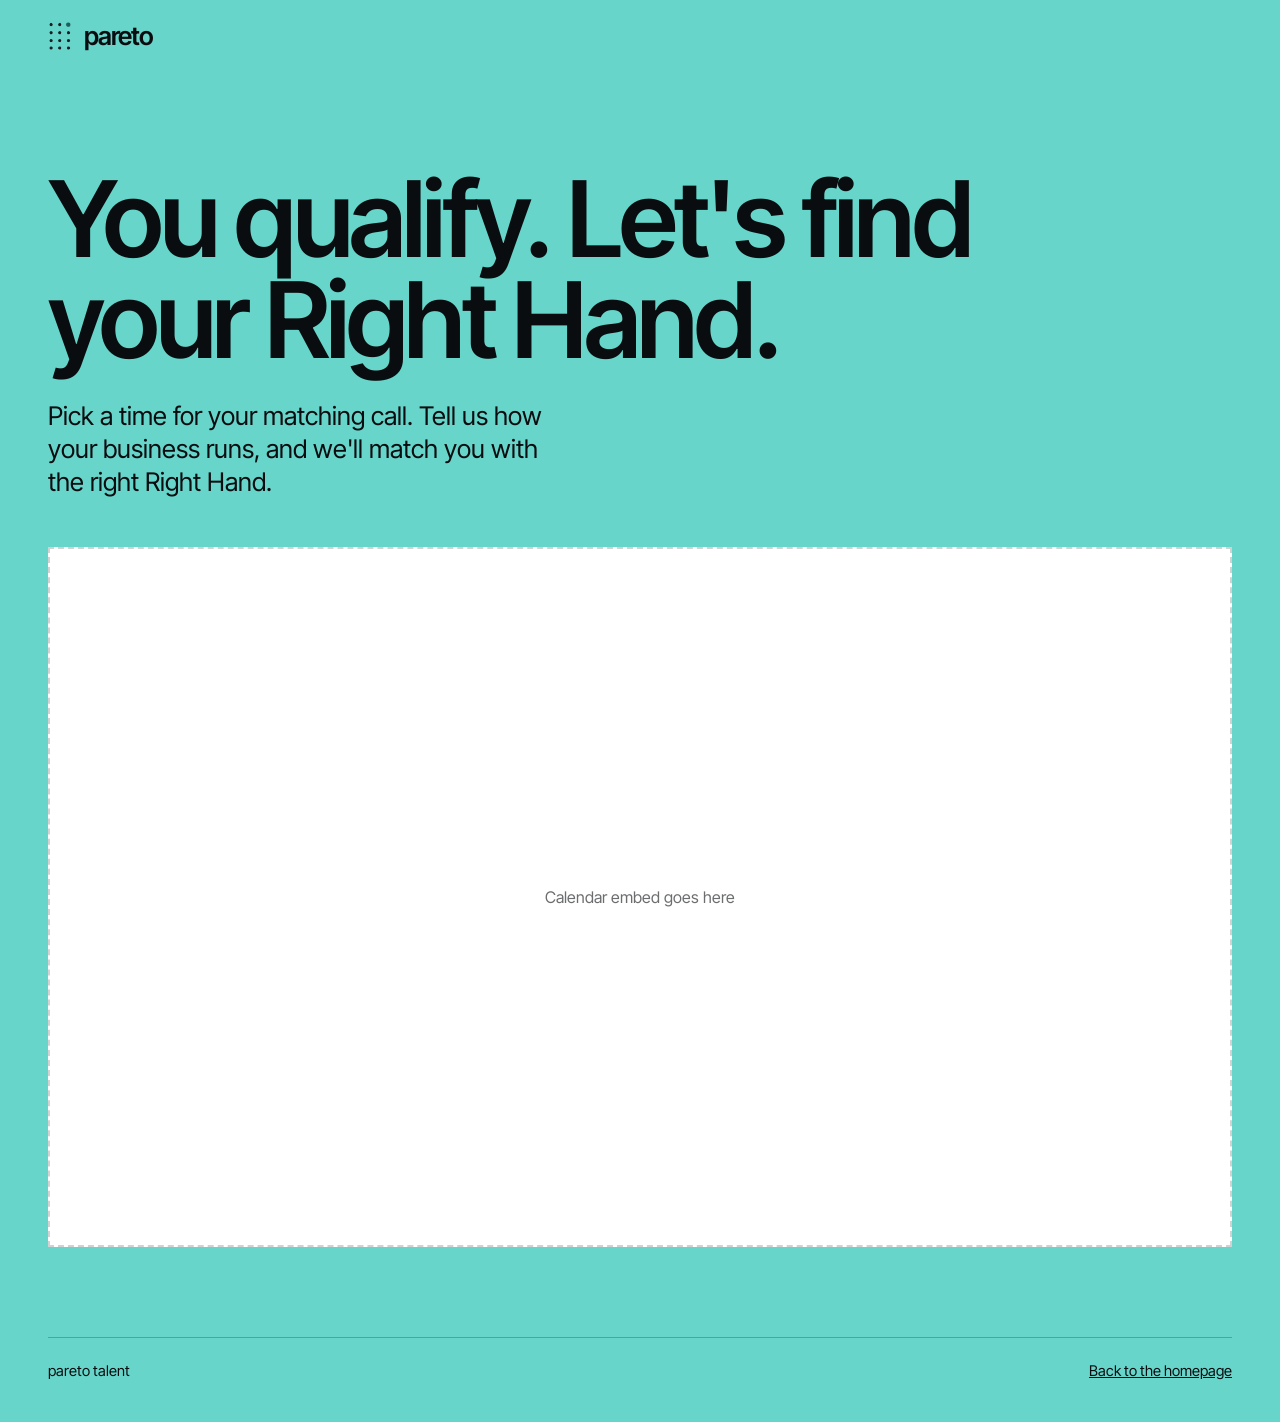
==== book.html @ 789460b7 "Landing page enhancements" ====
<!DOCTYPE html>
<html lang="en">
<head>
<meta charset="utf-8">
<meta name="viewport" content="width=device-width, initial-scale=1, viewport-fit=cover">
<meta name="robots" content="noindex">
<link rel="icon" type="image/png" href="assets/favicon.png">
<link rel="apple-touch-icon" href="assets/favicon.png">
<title>Book your call | Pareto Talent</title>
<link rel="stylesheet" href="https://fonts.googleapis.com/css2?family=Inter+Tight:wght@400;500;600&display=swap">
<link rel="stylesheet" href="css/styles.css">
</head>
<body>
<header id="hdr"><div class="wrap">
<a class="brand" href="index.html"><span class="lg l5" role="img" aria-label="Pareto Talent mark"></span>pareto</a>
</div></header>

<section id="book"><div class="wrap">
<div class="rv">
<h1 style="max-width:14ch">You qualify. Let's find your Right Hand.</h1>
<p class="sub" style="margin-top:28px">Pick a time for your matching call. Tell us how your business runs, and we'll match you with the right Right Hand.</p>
</div>
<div class="cal rv sc" style="--d:.15s">
<!-- Calendar embed goes here: paste the calendar's iframe and script, replacing the placeholder below. -->
<div class="cal-ph">Calendar embed goes here</div>
</div>
<div class="wrap" style="padding:0"><footer><span>pareto talent</span><a href="index.html" style="color:inherit">Back to the homepage</a></footer></div>
</div></section>

<script src="js/main.js"></script>
</body>
</html>
---- css/styles.css ----
:root{--bg:#fff;--alt:#F0F1F6;--fg:#0a0d10;--card:#fff;--line:rgba(10,13,16,.14);
--turq:#67D5CA;--green:#124441;--lime:#ECFFAA;--teal:#1B5E5A;--black:#000;
--l1:url(../assets/logos/01-bottleneck.png);--l2:url(../assets/logos/02-right-hand.png);--l3:url(../assets/logos/03-filter.png);--l4:url(../assets/logos/04-0-1-percent.png);--l5:url(../assets/logos/05-standout.png);--l6:url(../assets/logos/06-unlock.png);--l7:url(../assets/logos/07-handoff.png);--l8:url(../assets/logos/08-founder-operator.png);
--sans:"Inter Tight",system-ui,-apple-system,"Segoe UI",Helvetica,Arial,sans-serif;--display:var(--sans);
box-sizing:border-box;padding-top:env(safe-area-inset-top,0px);padding-bottom:env(safe-area-inset-bottom,0px)}
@media (prefers-color-scheme:dark){:root:not([data-theme="light"]){--bg:#0d1514;--alt:#142120;--fg:#f1f3f2;--card:#182a28;--line:rgba(241,243,242,.16)}}
:root[data-theme="dark"]{--bg:#0d1514;--alt:#142120;--fg:#f1f3f2;--card:#182a28;--line:rgba(241,243,242,.16)}
*,*:before,*:after{box-sizing:inherit}
html{scroll-padding-top:calc(env(safe-area-inset-top,0px) + 70px);scroll-behavior:smooth}
body{margin:0;background:var(--bg);color:var(--fg);font:400 19px/1.5 var(--sans);-webkit-font-smoothing:antialiased}
.wrap{max-width:1240px;margin:0 auto;padding:0 28px}
h1,h2,h3{font-family:var(--sans);font-weight:600;letter-spacing:-.035em;margin:0}
h1{font-size:clamp(3rem,8.4vw,6.6rem);line-height:.96;max-width:11ch}
h2{font-size:clamp(2.2rem,4.6vw,3.6rem);line-height:1.02;max-width:16ch;margin-bottom:22px}
h3{font-size:1.35rem;line-height:1.15;margin-bottom:8px;letter-spacing:-.02em}
p{margin:0 0 14px;max-width:46ch}
.sub{font-size:clamp(1.2rem,2vw,1.6rem);line-height:1.3;max-width:34ch}
.display{font-family:var(--display);font-weight:500;letter-spacing:-.03em}
section{padding:clamp(72px,10vw,128px) 0}
.lg{display:block;background-position:center;background-repeat:no-repeat;background-size:contain}
.l1{background-image:var(--l1);aspect-ratio:273/172}.l2{background-image:var(--l2);aspect-ratio:216/152}.l3{background-image:var(--l3);aspect-ratio:221/186}.l4{background-image:var(--l4);aspect-ratio:280/181}.l5{background-image:var(--l5);aspect-ratio:168/214}.l6{background-image:var(--l6);aspect-ratio:194/214}.l7{background-image:var(--l7);aspect-ratio:262/143}.l8{background-image:var(--l8);aspect-ratio:277/160}
header{position:sticky;top:env(safe-area-inset-top,0px);z-index:50;background:var(--turq);color:#0a0d10;transition:background-color .45s ease,color .45s ease}
header .wrap{display:flex;align-items:center;justify-content:space-between;height:72px}
.brand{display:flex;align-items:center;gap:12px;font-weight:600;font-size:1.6rem;letter-spacing:-.04em;text-decoration:none;color:inherit}
.brand .lg{width:24px;transition:filter .45s ease}
header.on-dark .brand .lg{filter:brightness(0) invert(1)}
nav{display:flex;align-items:center;gap:30px;font-weight:500;font-size:1.05rem}
nav a{color:inherit;text-decoration:none}
@media (max-width:820px){nav a.n{display:none}}
.btn{display:inline-block;font:500 1.05rem var(--sans);padding:16px 30px;border-radius:99px;border:0;background:#0a0d10;color:#fff;cursor:pointer;text-decoration:none;transition:transform .25s ease,background-color .25s}
.btn:hover{transform:translateY(-2px)}
.btn.sm{padding:14px 24px}
.btn.light{background:#fff;color:#0a0d10}
.btn:focus-visible,input:focus-visible,a:focus-visible{outline:3px solid #0a0d10;outline-offset:3px}
.cta{display:flex;gap:10px;flex-wrap:wrap;margin-top:34px;max-width:560px}
.cta input{flex:1 1 240px;min-width:0;padding:16px 24px;font:400 1.05rem var(--sans);border:0;border-radius:99px;background:#fff;color:#0a0d10}
.micro{font-size:.92rem;opacity:.75;margin:14px 0 0}
.modal{border:0;padding:0;width:min(600px,calc(100% - 32px));max-height:calc(100dvh - 32px);background:#fff;color:#0a0d10;overflow:auto}
.modal::backdrop{background:rgba(10,13,16,.72)}
.modal:not([open]){display:block;visibility:hidden;position:fixed;left:-200vw;pointer-events:none}
.modal-in{position:relative;padding:48px 8px 8px}
.modal-x{position:absolute;top:8px;right:8px;width:40px;height:40px;border:0;background:#0a0d10;color:#fff;font:400 1.6rem/1 var(--sans);cursor:pointer}
html.modal-open{overflow:hidden}
#hero{background:var(--turq);color:#0a0d10;padding:clamp(56px,8vw,96px) 0 clamp(80px,10vw,130px)}
#proof{background:var(--alt)}
#problem{background:var(--green);color:#fff}
#how{background:var(--bg)}
#benefits{background:var(--alt)}
#offer{background:var(--lime);color:#0a0d10}
#guarantees{background:var(--green);color:#fff}
#final{background:var(--turq);color:#0a0d10;padding-bottom:40px}
#book{background:var(--turq);color:#0a0d10;padding:clamp(56px,8vw,96px) 0 40px}
#notfit{background:var(--lime);color:#0a0d10;padding:clamp(56px,8vw,96px) 0 40px;min-height:calc(100vh - 72px)}
.cal{background:#fff;margin-top:48px;min-height:700px}
.cal-ph{min-height:700px;display:grid;place-items:center;border:2px dashed rgba(10,13,16,.3);font-size:1rem;opacity:.6}
.hero{display:grid;gap:56px;grid-template-columns:1.15fr .85fr;align-items:center}
@media (max-width:900px){.hero{grid-template-columns:1fr}}
.card{background:var(--card);border-radius:4px;padding:30px}
.score{background:#fff;color:#0a0d10;padding:28px}
.score .cta input{border:2px solid #0a0d10}.score .lg{width:78px;margin:0 0 14px}
.score h3{font-size:1.5rem;margin-bottom:12px}
.chk{display:flex;gap:12px;align-items:flex-start;padding:13px 0;border-top:1px solid rgba(10,13,16,.14);font-size:1rem;cursor:pointer}
.chk input{margin-top:4px;width:20px;height:20px;accent-color:#124441;flex:none}
.res{margin-top:6px;background:#000;color:#fff;padding:16px 18px;font-size:1rem;min-height:84px}
.res b{display:block;font:500 1.5rem var(--display);color:var(--lime);margin-bottom:2px}
.swatches{display:grid;gap:12px;grid-template-columns:repeat(auto-fit,minmax(200px,1fr));margin-top:48px}
.sw{aspect-ratio:4/5;padding:24px;display:flex;flex-direction:column;justify-content:flex-end;color:#0a0d10}
.sw .big{font:500 clamp(2.8rem,5vw,4.4rem)/1 var(--display);letter-spacing:-.03em;margin-bottom:10px}
.sw p{margin:0;font-size:1.05rem}
.sw.logo{align-items:center;justify-content:center}
.swatches.four{grid-template-columns:repeat(4,1fr)}
@media (max-width:900px){.swatches.four{grid-template-columns:repeat(2,1fr)}}
.k{background:#000;color:#fff}.t{background:var(--turq)}.li{background:var(--lime)}.w{background:#fff}.g{background:#F0F1F6}
.frame{background:#000;padding:clamp(56px,10vw,130px) 24px;text-align:center;color:#fff;margin-top:48px}
.frame p{margin:0 auto;font:500 clamp(2rem,5vw,4rem)/1.05 var(--display);letter-spacing:-.02em;max-width:18ch}
.proofgrid{display:grid;gap:12px;grid-template-columns:repeat(auto-fit,minmax(250px,1fr));margin-top:48px}
.quote{font:500 1.5rem/1.2 var(--display);letter-spacing:-.01em;margin-bottom:26px}
.steps{list-style:none;counter-reset:s;padding:0;margin:48px 0 0;display:grid;gap:28px;grid-template-columns:repeat(auto-fit,minmax(230px,1fr))}
.steps li{counter-increment:s;border-top:2px solid var(--fg);padding-top:18px}
.steps li:before{content:"0" counter(s);display:block;font:500 2.4rem var(--display);margin-bottom:34px}
.vet{display:grid;gap:12px;grid-template-columns:repeat(4,1fr);margin-top:40px}
@media (max-width:1180px){.vet{grid-template-columns:repeat(2,1fr)}}
@media (max-width:540px){.vet{grid-template-columns:1fr}}
.vet>div{padding:22px;color:#0a0d10;min-width:0;aspect-ratio:1;display:flex;flex-direction:column}
.vet>div.k{color:#fff}
.vet .tl{flex:0 1 42%;min-height:110px;display:grid;place-items:center;margin:-22px -22px 20px}
.vet .tl .lg{height:64%;width:auto!important}
@media (min-width:700px) and (max-width:1180px){.vet .tl{flex-basis:60%}}
.tbl{background:#000;padding:clamp(28px,5vw,60px);color:#fff;margin-top:44px}
.tbl h3{font:500 clamp(1.8rem,3.6vw,2.8rem)/1.05 var(--display);letter-spacing:-.02em;margin-bottom:26px}
.scroll{overflow-x:auto}
table{width:100%;border-collapse:collapse;min-width:520px}
th,td{padding:18px 20px 18px 0;text-align:left;vertical-align:top;border-top:1px solid rgba(255,255,255,.22)}
th{font-weight:500;color:rgba(255,255,255,.65);font-size:.95rem}
td:last-child,th:last-child{color:var(--turq)}
td:last-child{font-weight:500}
.two{display:grid;gap:56px;grid-template-columns:1.1fr .9fr;align-items:center}
@media (max-width:900px){.two{grid-template-columns:1fr}}
.list{list-style:none;padding:0;margin:22px 0 0}
.list li{padding:16px 0;border-top:1px solid rgba(10,13,16,.2)}
.list b{display:block;font-weight:600;font-size:1.15rem;margin-bottom:2px}
.gnum{font:500 3.4rem/1 var(--display);margin-bottom:60px}
footer{display:flex;justify-content:space-between;flex-wrap:wrap;gap:10px;margin-top:90px;padding-top:22px;border-top:1px solid rgba(10,13,16,.25);font-size:.92rem}
.js .rv{opacity:0;transform:translateY(36px);transition:opacity .9s cubic-bezier(.2,.7,.2,1) var(--d,0s),transform .9s cubic-bezier(.2,.7,.2,1) var(--d,0s)}
.js .rv.sc{transform:scale(.94)}
.js .rv.in{opacity:1;transform:none}
@media (prefers-reduced-motion:reduce){.js .rv{opacity:1;transform:none;transition:none}html{scroll-behavior:auto}header{transition:none}}
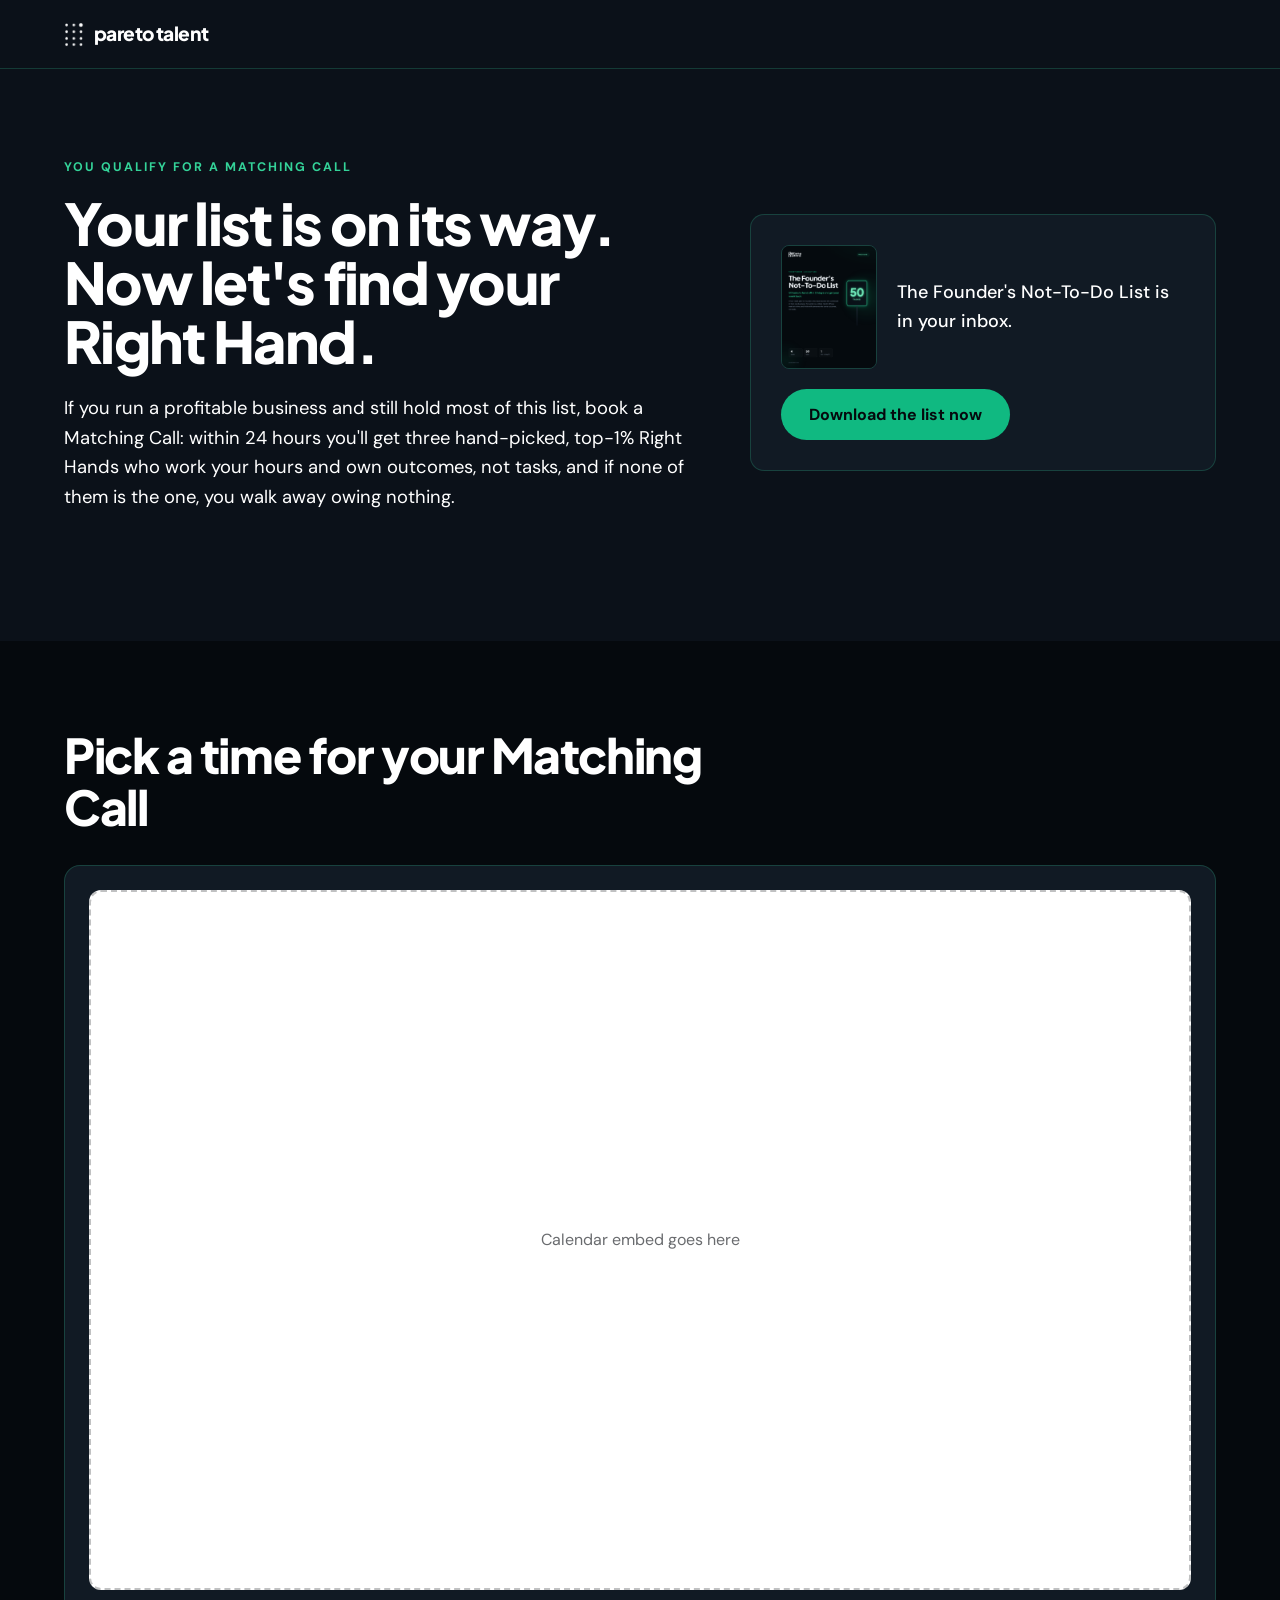
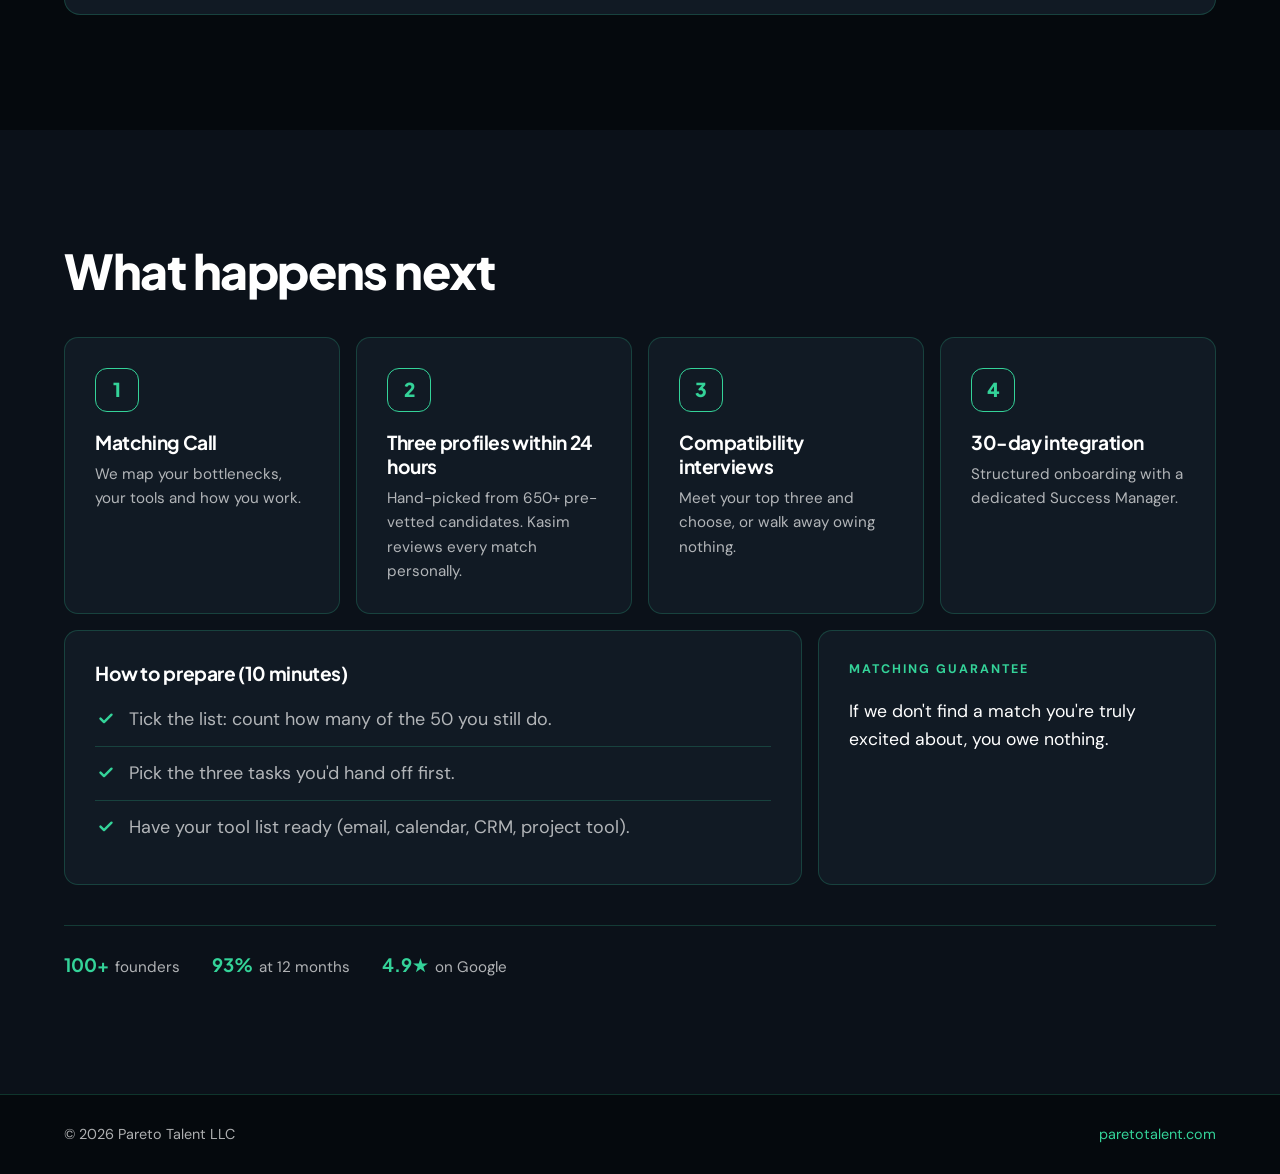
==== commit 1349256f: "Landing page v3: Not-To-Do List lead magnet, qualifier form, new theme - index.html rebuilt around T" ====
--- a/book.html
+++ b/book.html
@@ -4,29 +4,64 @@
 <meta charset="utf-8">
 <meta name="viewport" content="width=device-width, initial-scale=1, viewport-fit=cover">
 <meta name="robots" content="noindex">
+<meta name="theme-color" content="#0B1119">
+<title>Book your Matching Call | Pareto Talent</title>
 <link rel="icon" type="image/png" href="assets/favicon.png">
 <link rel="apple-touch-icon" href="assets/favicon.png">
-<title>Book your call | Pareto Talent</title>
-<link rel="stylesheet" href="https://fonts.googleapis.com/css2?family=Inter+Tight:wght@400;500;600&display=swap">
-<link rel="stylesheet" href="css/styles.css">
+<link rel="preconnect" href="https://fonts.googleapis.com">
+<link rel="preconnect" href="https://fonts.gstatic.com" crossorigin>
+<link rel="stylesheet" href="https://fonts.googleapis.com/css2?family=DM+Sans:wght@400;500;700&family=Plus+Jakarta+Sans:wght@700;800&display=swap">
+<link rel="stylesheet" href="css/styles.css?v=3">
 </head>
 <body>
-<header id="hdr"><div class="wrap">
-<a class="brand" href="index.html"><span class="lg l5" role="img" aria-label="Pareto Talent mark"></span>pareto</a>
+<header><div class="wrap">
+<a class="brand" href="index.html"><span class="mk" aria-hidden="true"></span>pareto talent</a>
 </div></header>
 
-<section id="book"><div class="wrap">
+<main>
+<section class="top"><div class="wrap two">
 <div class="rv">
-<h1 style="max-width:14ch">You qualify. Let's find your Right Hand.</h1>
-<p class="sub" style="margin-top:28px">Pick a time for your matching call. Tell us how your business runs, and we'll match you with the right Right Hand.</p>
+<p class="eyebrow">You qualify for a Matching Call</p>
+<h1 class="h1-md">Your list is on its way. Now let's find your Right Hand.</h1>
+<p class="offer" style="margin-top:24px">If you run a profitable business and still hold most of this list, book a Matching Call: within 24 hours you'll get three hand-picked, top-1% Right Hands who work your hours and own outcomes, not tasks, and if none of them is the one, you walk away owing nothing.</p>
 </div>
-<div class="cal rv sc" style="--d:.15s">
+<div class="card rv" style="--d:.15s">
+<div class="deliver"><img src="assets/lead-magnet/cover.png" width="935" height="1210" alt="Cover of The Founder's Not-To-Do List"><p>The Founder's Not-To-Do List is in your inbox.</p></div>
+<div class="cta" style="margin-top:20px"><a class="btn" href="assets/lead-magnet/the-founders-not-to-do-list.pdf" download>Download the list now</a></div>
+</div>
+</div></section>
+
+<section id="calendar" class="deep" style="padding-top:clamp(56px,7vw,88px)"><div class="wrap">
+<h2 class="rv">Pick a time for your Matching Call</h2>
+<div class="cal rv"><div class="cal-in">
 <!-- Calendar embed goes here: paste the calendar's iframe and script, replacing the placeholder below. -->
 <div class="cal-ph">Calendar embed goes here</div>
-</div>
-<div class="wrap" style="padding:0"><footer><span>pareto talent</span><a href="index.html" style="color:inherit">Back to the homepage</a></footer></div>
+</div></div>
 </div></section>
 
-<script src="js/main.js"></script>
+<section><div class="wrap">
+<h2 class="rv">What happens next</h2>
+<ol class="steps">
+<li class="card rv"><h3>Matching Call</h3><p>We map your bottlenecks, your tools and how you work.</p></li>
+<li class="card rv" style="--d:.08s"><h3>Three profiles within 24 hours</h3><p>Hand-picked from 650+ pre-vetted candidates. Kasim reviews every match personally.</p></li>
+<li class="card rv" style="--d:.16s"><h3>Compatibility interviews</h3><p>Meet your top three and choose, or walk away owing nothing.</p></li>
+<li class="card rv" style="--d:.24s"><h3>30-day integration</h3><p>Structured onboarding with a dedicated Success Manager.</p></li>
+</ol>
+<div class="pair">
+<div class="card rv"><h3>How to prepare (10 minutes)</h3>
+<ul class="ticks">
+<li>Tick the list: count how many of the 50 you still do.</li>
+<li>Pick the three tasks you'd hand off first.</li>
+<li>Have your tool list ready (email, calendar, CRM, project tool).</li>
+</ul></div>
+<div class="card rv" style="--d:.1s"><p class="eyebrow">Matching Guarantee</p><p style="color:var(--fg);font-size:1.1rem">If we don't find a match you're truly excited about, you owe nothing.</p></div>
+</div>
+<div class="minirow rv"><span><b>100+</b>founders</span><span><b>93%</b>at 12 months</span><span><b>4.9★</b>on Google</span></div>
+</div></section>
+</main>
+
+<footer class="site-ft"><div class="wrap"><span>© 2026 Pareto Talent LLC</span><a href="https://paretotalent.com" target="_blank" rel="noopener">paretotalent.com</a></div></footer>
+
+<script src="js/main.js?v=3"></script>
 </body>
 </html>
--- a/css/styles.css
+++ b/css/styles.css
@@ -1,107 +1,157 @@
-:root{--bg:#fff;--alt:#F0F1F6;--fg:#0a0d10;--card:#fff;--line:rgba(10,13,16,.14);
---turq:#67D5CA;--green:#124441;--lime:#ECFFAA;--teal:#1B5E5A;--black:#000;
---l1:url(../assets/logos/01-bottleneck.png);--l2:url(../assets/logos/02-right-hand.png);--l3:url(../assets/logos/03-filter.png);--l4:url(../assets/logos/04-0-1-percent.png);--l5:url(../assets/logos/05-standout.png);--l6:url(../assets/logos/06-unlock.png);--l7:url(../assets/logos/07-handoff.png);--l8:url(../assets/logos/08-founder-operator.png);
---sans:"Inter Tight",system-ui,-apple-system,"Segoe UI",Helvetica,Arial,sans-serif;--display:var(--sans);
-box-sizing:border-box;padding-top:env(safe-area-inset-top,0px);padding-bottom:env(safe-area-inset-bottom,0px)}
-@media (prefers-color-scheme:dark){:root:not([data-theme="light"]){--bg:#0d1514;--alt:#142120;--fg:#f1f3f2;--card:#182a28;--line:rgba(241,243,242,.16)}}
-:root[data-theme="dark"]{--bg:#0d1514;--alt:#142120;--fg:#f1f3f2;--card:#182a28;--line:rgba(241,243,242,.16)}
-*,*:before,*:after{box-sizing:inherit}
-html{scroll-padding-top:calc(env(safe-area-inset-top,0px) + 70px);scroll-behavior:smooth}
-body{margin:0;background:var(--bg);color:var(--fg);font:400 19px/1.5 var(--sans);-webkit-font-smoothing:antialiased}
-.wrap{max-width:1240px;margin:0 auto;padding:0 28px}
-h1,h2,h3{font-family:var(--sans);font-weight:600;letter-spacing:-.035em;margin:0}
-h1{font-size:clamp(3rem,8.4vw,6.6rem);line-height:.96;max-width:11ch}
-h2{font-size:clamp(2.2rem,4.6vw,3.6rem);line-height:1.02;max-width:16ch;margin-bottom:22px}
-h3{font-size:1.35rem;line-height:1.15;margin-bottom:8px;letter-spacing:-.02em}
-p{margin:0 0 14px;max-width:46ch}
-.sub{font-size:clamp(1.2rem,2vw,1.6rem);line-height:1.3;max-width:34ch}
-.display{font-family:var(--display);font-weight:500;letter-spacing:-.03em}
-section{padding:clamp(72px,10vw,128px) 0}
-.lg{display:block;background-position:center;background-repeat:no-repeat;background-size:contain}
-.l1{background-image:var(--l1);aspect-ratio:273/172}.l2{background-image:var(--l2);aspect-ratio:216/152}.l3{background-image:var(--l3);aspect-ratio:221/186}.l4{background-image:var(--l4);aspect-ratio:280/181}.l5{background-image:var(--l5);aspect-ratio:168/214}.l6{background-image:var(--l6);aspect-ratio:194/214}.l7{background-image:var(--l7);aspect-ratio:262/143}.l8{background-image:var(--l8);aspect-ratio:277/160}
-header{position:sticky;top:env(safe-area-inset-top,0px);z-index:50;background:var(--turq);color:#0a0d10;transition:background-color .45s ease,color .45s ease}
-header .wrap{display:flex;align-items:center;justify-content:space-between;height:72px}
-.brand{display:flex;align-items:center;gap:12px;font-weight:600;font-size:1.6rem;letter-spacing:-.04em;text-decoration:none;color:inherit}
-.brand .lg{width:24px;transition:filter .45s ease}
-header.on-dark .brand .lg{filter:brightness(0) invert(1)}
-nav{display:flex;align-items:center;gap:30px;font-weight:500;font-size:1.05rem}
-nav a{color:inherit;text-decoration:none}
+:root{--bg:#0B1119;--bg-deep:#05090D;--surface:#111A24;--line:rgba(52,211,153,.22);
+--emerald:#10B981;--mint:#34D399;--mint-hover:#48D7A3;--fg:#FFFFFF;--muted:rgba(255,255,255,.68);
+--glow:0 0 40px rgba(16,185,129,.25);--ink:#05090D;--r:14px;
+--l5:url(../assets/logos/05-standout.png);
+--head:"Plus Jakarta Sans",system-ui,-apple-system,"Segoe UI",Helvetica,Arial,sans-serif;
+--body:"DM Sans",system-ui,-apple-system,"Segoe UI",Helvetica,Arial,sans-serif;
+--ok:url("data:image/svg+xml,%3Csvg xmlns='http://www.w3.org/2000/svg' viewBox='0 0 20 20'%3E%3Cpath d='M5 10.5l3.2 3.2L15 7' fill='none' stroke='%2334D399' stroke-width='2.2' stroke-linecap='round' stroke-linejoin='round'/%3E%3C/svg%3E");
+--no:url("data:image/svg+xml,%3Csvg xmlns='http://www.w3.org/2000/svg' viewBox='0 0 20 20'%3E%3Cpath d='M6.5 6.5l7 7M13.5 6.5l-7 7' fill='none' stroke='%23ffffff' stroke-opacity='.55' stroke-width='2' stroke-linecap='round'/%3E%3C/svg%3E");
+color-scheme:dark}
+*,*:before,*:after{box-sizing:border-box}
+html{scroll-padding-top:84px;scroll-behavior:smooth}
+body{margin:0;background:var(--bg);color:var(--muted);font:400 18px/1.6 var(--body);-webkit-font-smoothing:antialiased;overflow-x:hidden;min-height:100vh;display:flex;flex-direction:column}
+main{flex:1}
+img{max-width:100%;height:auto;display:block}
+a{color:var(--mint)}
+.wrap{max-width:1200px;margin:0 auto;padding:0 max(24px,env(safe-area-inset-left,0px))}
+@media (max-width:480px){.wrap{padding:0 16px}}
+h1,h2,h3{font-family:var(--head);color:var(--fg);margin:0;letter-spacing:-.03em}
+h1{font-weight:800;font-size:clamp(2.5rem,6vw,4.6rem);line-height:1.02;max-width:13ch}
+h2{font-weight:800;font-size:clamp(1.9rem,3.8vw,3rem);line-height:1.08;max-width:20ch;margin-bottom:18px}
+h3{font-weight:700;font-size:1.2rem;line-height:1.25;letter-spacing:-.02em;margin-bottom:8px}
+p{margin:0 0 14px;max-width:60ch}
+strong,b{color:var(--fg);font-weight:700}
+.eyebrow{font:700 .78rem/1.4 var(--body);letter-spacing:.16em;text-transform:uppercase;color:var(--mint);margin:0 0 18px}
+.sub{font:700 clamp(1.2rem,2.1vw,1.55rem)/1.3 var(--head);letter-spacing:-.02em;color:var(--mint);max-width:30ch;margin:22px 0 18px}
+.intro{font-size:1.1rem}
+.micro{font-size:.9rem;margin:12px 0 0}
+section{padding:clamp(72px,9vw,120px) 0}
+.deep{background:var(--bg-deep)}
+
+/* header */
+header{position:sticky;top:0;z-index:50;background:var(--bg);border-bottom:1px solid var(--line)}
+header .wrap{display:flex;align-items:center;justify-content:space-between;height:68px;gap:16px}
+.brand{display:flex;align-items:center;gap:10px;font:800 1.2rem/1 var(--head);letter-spacing:-.03em;color:var(--fg);text-decoration:none;white-space:nowrap}
+.brand .mk{width:20px;aspect-ratio:168/214;background:var(--l5) center/contain no-repeat;filter:brightness(0) invert(1)}
+nav{display:flex;align-items:center;gap:28px;font-weight:500;font-size:.98rem}
+nav a.n{color:var(--muted);text-decoration:none;transition:color .2s}
+nav a.n:hover{color:var(--fg)}
 @media (max-width:820px){nav a.n{display:none}}
-.btn{display:inline-block;font:500 1.05rem var(--sans);padding:16px 30px;border-radius:99px;border:0;background:#0a0d10;color:#fff;cursor:pointer;text-decoration:none;transition:transform .25s ease,background-color .25s}
-.btn:hover{transform:translateY(-2px)}
-.btn.sm{padding:14px 24px}
-.btn.light{background:#fff;color:#0a0d10}
-.btn:focus-visible,input:focus-visible,a:focus-visible{outline:3px solid #0a0d10;outline-offset:3px}
-.cta{display:flex;gap:10px;flex-wrap:wrap;margin-top:34px;max-width:560px}
-.cta input{flex:1 1 240px;min-width:0;padding:16px 24px;font:400 1.05rem var(--sans);border:0;border-radius:99px;background:#fff;color:#0a0d10}
-.micro{font-size:.92rem;opacity:.75;margin:14px 0 0}
-.modal{border:0;padding:0;width:min(600px,calc(100% - 32px));max-height:calc(100dvh - 32px);background:#fff;color:#0a0d10;overflow:auto}
-.modal::backdrop{background:rgba(10,13,16,.72)}
-.modal:not([open]){display:block;visibility:hidden;position:fixed;left:-200vw;pointer-events:none}
-.modal-in{position:relative;padding:48px 8px 8px}
-.modal-x{position:absolute;top:8px;right:8px;width:40px;height:40px;border:0;background:#0a0d10;color:#fff;font:400 1.6rem/1 var(--sans);cursor:pointer}
-html.modal-open{overflow:hidden}
-#hero{background:var(--turq);color:#0a0d10;padding:clamp(56px,8vw,96px) 0 clamp(80px,10vw,130px)}
-#proof{background:var(--alt)}
-#problem{background:var(--green);color:#fff}
-#how{background:var(--bg)}
-#benefits{background:var(--alt)}
-#offer{background:var(--lime);color:#0a0d10}
-#guarantees{background:var(--green);color:#fff}
-#final{background:var(--turq);color:#0a0d10;padding-bottom:40px}
-#book{background:var(--turq);color:#0a0d10;padding:clamp(56px,8vw,96px) 0 40px}
-#notfit{background:var(--lime);color:#0a0d10;padding:clamp(56px,8vw,96px) 0 40px;min-height:calc(100vh - 72px)}
-.cal{background:#fff;margin-top:48px;min-height:700px}
-.cal-ph{min-height:700px;display:grid;place-items:center;border:2px dashed rgba(10,13,16,.3);font-size:1rem;opacity:.6}
-.hero{display:grid;gap:56px;grid-template-columns:1.15fr .85fr;align-items:center}
-@media (max-width:900px){.hero{grid-template-columns:1fr}}
-.card{background:var(--card);border-radius:4px;padding:30px}
-.score{background:#fff;color:#0a0d10;padding:28px}
-.score .cta input{border:2px solid #0a0d10}.score .lg{width:78px;margin:0 0 14px}
-.score h3{font-size:1.5rem;margin-bottom:12px}
-.chk{display:flex;gap:12px;align-items:flex-start;padding:13px 0;border-top:1px solid rgba(10,13,16,.14);font-size:1rem;cursor:pointer}
-.chk input{margin-top:4px;width:20px;height:20px;accent-color:#124441;flex:none}
-.res{margin-top:6px;background:#000;color:#fff;padding:16px 18px;font-size:1rem;min-height:84px}
-.res b{display:block;font:500 1.5rem var(--display);color:var(--lime);margin-bottom:2px}
-.swatches{display:grid;gap:12px;grid-template-columns:repeat(auto-fit,minmax(200px,1fr));margin-top:48px}
-.sw{aspect-ratio:4/5;padding:24px;display:flex;flex-direction:column;justify-content:flex-end;color:#0a0d10}
-.sw .big{font:500 clamp(2.8rem,5vw,4.4rem)/1 var(--display);letter-spacing:-.03em;margin-bottom:10px}
-.sw p{margin:0;font-size:1.05rem}
-.sw.logo{align-items:center;justify-content:center}
-.swatches.four{grid-template-columns:repeat(4,1fr)}
-@media (max-width:900px){.swatches.four{grid-template-columns:repeat(2,1fr)}}
-.k{background:#000;color:#fff}.t{background:var(--turq)}.li{background:var(--lime)}.w{background:#fff}.g{background:#F0F1F6}
-.frame{background:#000;padding:clamp(56px,10vw,130px) 24px;text-align:center;color:#fff;margin-top:48px}
-.frame p{margin:0 auto;font:500 clamp(2rem,5vw,4rem)/1.05 var(--display);letter-spacing:-.02em;max-width:18ch}
-.proofgrid{display:grid;gap:12px;grid-template-columns:repeat(auto-fit,minmax(250px,1fr));margin-top:48px}
-.quote{font:500 1.5rem/1.2 var(--display);letter-spacing:-.01em;margin-bottom:26px}
-.steps{list-style:none;counter-reset:s;padding:0;margin:48px 0 0;display:grid;gap:28px;grid-template-columns:repeat(auto-fit,minmax(230px,1fr))}
-.steps li{counter-increment:s;border-top:2px solid var(--fg);padding-top:18px}
-.steps li:before{content:"0" counter(s);display:block;font:500 2.4rem var(--display);margin-bottom:34px}
-.vet{display:grid;gap:12px;grid-template-columns:repeat(4,1fr);margin-top:40px}
-@media (max-width:1180px){.vet{grid-template-columns:repeat(2,1fr)}}
-@media (max-width:540px){.vet{grid-template-columns:1fr}}
-.vet>div{padding:22px;color:#0a0d10;min-width:0;aspect-ratio:1;display:flex;flex-direction:column}
-.vet>div.k{color:#fff}
-.vet .tl{flex:0 1 42%;min-height:110px;display:grid;place-items:center;margin:-22px -22px 20px}
-.vet .tl .lg{height:64%;width:auto!important}
-@media (min-width:700px) and (max-width:1180px){.vet .tl{flex-basis:60%}}
-.tbl{background:#000;padding:clamp(28px,5vw,60px);color:#fff;margin-top:44px}
-.tbl h3{font:500 clamp(1.8rem,3.6vw,2.8rem)/1.05 var(--display);letter-spacing:-.02em;margin-bottom:26px}
-.scroll{overflow-x:auto}
-table{width:100%;border-collapse:collapse;min-width:520px}
-th,td{padding:18px 20px 18px 0;text-align:left;vertical-align:top;border-top:1px solid rgba(255,255,255,.22)}
-th{font-weight:500;color:rgba(255,255,255,.65);font-size:.95rem}
-td:last-child,th:last-child{color:var(--turq)}
-td:last-child{font-weight:500}
-.two{display:grid;gap:56px;grid-template-columns:1.1fr .9fr;align-items:center}
-@media (max-width:900px){.two{grid-template-columns:1fr}}
-.list{list-style:none;padding:0;margin:22px 0 0}
-.list li{padding:16px 0;border-top:1px solid rgba(10,13,16,.2)}
-.list b{display:block;font-weight:600;font-size:1.15rem;margin-bottom:2px}
-.gnum{font:500 3.4rem/1 var(--display);margin-bottom:60px}
-footer{display:flex;justify-content:space-between;flex-wrap:wrap;gap:10px;margin-top:90px;padding-top:22px;border-top:1px solid rgba(10,13,16,.25);font-size:.92rem}
-.js .rv{opacity:0;transform:translateY(36px);transition:opacity .9s cubic-bezier(.2,.7,.2,1) var(--d,0s),transform .9s cubic-bezier(.2,.7,.2,1) var(--d,0s)}
-.js .rv.sc{transform:scale(.94)}
+
+/* buttons */
+.btn{display:inline-flex;align-items:center;justify-content:center;gap:8px;font:700 1rem/1.2 var(--body);padding:16px 28px;border-radius:999px;border:0;background:var(--emerald);color:var(--ink);cursor:pointer;text-decoration:none;transition:background-color .2s,transform .2s}
+.btn:hover{background:var(--mint-hover);transform:translateY(-1px)}
+.btn.sm{padding:10px 18px;font-size:.92rem}
+.btn:focus-visible,a:focus-visible{outline:3px solid var(--mint);outline-offset:3px}
+.cta{margin-top:30px}
+
+/* cards */
+.card{background:var(--surface);border:1px solid var(--line);border-radius:var(--r);padding:clamp(22px,3vw,30px)}
+.card p:last-child{margin-bottom:0}
+
+/* hero */
+.hero{display:grid;grid-template-columns:1.1fr .9fr;gap:64px;align-items:center}
+#hero{padding-top:clamp(48px,7vw,96px)}
+.mock{justify-self:center;width:100%;max-width:440px}
+.mock img{border-radius:var(--r);border:1px solid var(--line);box-shadow:var(--glow),0 30px 60px rgba(0,0,0,.45);transform:rotate(2deg)}
+@media (max-width:900px){.hero{grid-template-columns:1fr;gap:48px}.mock{max-width:340px}}
+.chips{display:flex;flex-wrap:wrap;gap:10px;margin-top:30px}
+.chip{background:var(--surface);border:1px solid var(--line);border-radius:12px;padding:12px 16px;min-width:104px}
+.chip b{display:block;font:800 1.5rem/1.1 var(--head);color:var(--mint)}
+.chip span{font-size:.85rem}
+.trust{font-size:.88rem;margin-top:22px}
+
+/* what's inside */
+.weeks{display:grid;grid-template-columns:repeat(4,1fr);gap:16px;margin-top:48px}
+@media (max-width:1080px){.weeks{grid-template-columns:repeat(2,1fr)}}
+@media (max-width:600px){.weeks{grid-template-columns:1fr}}
+.wk{display:flex;flex-direction:column}
+.wk .num{font:800 3.6rem/1 var(--head);letter-spacing:-.04em;color:var(--mint);margin-bottom:16px}
+.wk .eyebrow{margin-bottom:8px;font-size:.72rem}
+.wk .count{display:inline-block;align-self:flex-start;font-size:.8rem;font-weight:700;color:var(--mint);border:1px solid var(--line);border-radius:999px;padding:3px 10px;margin:4px 0 14px}
+.wk p{font-size:.95rem}
+.boxes{list-style:none;padding:0;margin:0}
+.wk .boxes{margin-top:auto;padding-top:16px;border-top:1px solid var(--line)}
+.boxes li{position:relative;padding-left:28px;margin:8px 0;font-size:.95rem;color:var(--fg)}
+.boxes li:before{content:"";position:absolute;left:0;top:.28em;width:16px;height:16px;border:1.5px solid var(--mint);border-radius:4px}
+.split{display:grid;grid-template-columns:.85fr 1.15fr;gap:56px;align-items:center;margin-top:64px}
+@media (max-width:900px){.split{grid-template-columns:1fr;gap:36px}}
+.preview img{border-radius:var(--r);border:1px solid var(--line);width:100%;max-width:440px}
+.ticks{list-style:none;padding:0;margin:0}
+.ticks li{position:relative;padding:12px 0 12px 34px;border-top:1px solid var(--line)}
+.ticks li:first-child{border-top:0}
+.ticks li:before{content:"";position:absolute;left:0;top:14px;width:22px;height:22px;background:var(--ok) center/contain no-repeat}
+.ticks.no li:before{background-image:var(--no)}
+.ticks.no li{color:var(--muted)}
+
+/* who it's for */
+.fit{display:grid;grid-template-columns:1fr 1fr;gap:16px;margin-top:44px}
+@media (max-width:760px){.fit{grid-template-columns:1fr}}
+.fit h3{margin-bottom:14px}
+.fit .ticks li{color:var(--fg)}
+.fit .ticks.no li{color:var(--muted)}
+.note{font-size:.95rem;margin-top:24px}
+
+/* proof */
+.stats{display:grid;grid-template-columns:repeat(4,1fr);gap:16px;margin-top:44px}
+@media (max-width:860px){.stats{grid-template-columns:repeat(2,1fr);gap:12px}}
+.stat{padding:clamp(18px,2.4vw,26px)}
+.stat .n{font:800 clamp(1.6rem,3.4vw,2.6rem)/1.05 var(--head);letter-spacing:-.03em;color:var(--mint)}
+.stat p{margin:10px 0 0;font-size:.95rem}
+.origin{margin-top:16px}
+.origin p{max-width:none;font-size:1.05rem}
+.quotes{display:grid;grid-template-columns:repeat(3,1fr);gap:16px;margin-top:16px}
+@media (max-width:900px){.quotes{grid-template-columns:1fr}}
+.quotes figure{margin:0;display:flex;flex-direction:column;justify-content:space-between;gap:20px}
+.quotes blockquote{margin:0;font:500 1.08rem/1.5 var(--body);color:var(--fg)}
+.quotes figcaption{font-size:.9rem}
+
+/* form section */
+.get{display:grid;grid-template-columns:1fr minmax(0,560px);grid-template-areas:"h form" "body form";column-gap:64px;align-items:start}
+.get .h{grid-area:h}.get .body{grid-area:body}.get .formpanel{grid-area:form}
+@media (max-width:960px){.get{grid-template-columns:1fr;grid-template-areas:"h" "form" "body"}.get .formpanel{margin:8px 0 40px}}
+.formpanel{background:var(--bg-deep);border:1px solid var(--line);border-radius:16px;box-shadow:var(--glow);padding:8px;overflow:hidden}
+.formpanel iframe{display:block;width:100%;border:0;border-radius:10px}
+.formpanel iframe.gone{display:none}
+.form-fb{padding:24px}
+.form-fb p{color:var(--fg)}
+
+/* footer */
+.site-ft{background:var(--bg-deep);border-top:1px solid var(--line);padding:28px 0;font-size:.9rem}
+.site-ft .wrap{display:flex;justify-content:space-between;flex-wrap:wrap;gap:10px}
+.site-ft a{text-decoration:none}
+
+/* book / thank-you */
+.top{padding-top:clamp(48px,7vw,96px)}
+.two{display:grid;grid-template-columns:1.15fr .85fr;gap:56px;align-items:center}
+@media (max-width:900px){.two{grid-template-columns:1fr;gap:36px}}
+.deliver{display:flex;gap:20px;align-items:center}
+.deliver img{width:96px;border-radius:8px;border:1px solid var(--line);flex:none}
+.deliver p{color:var(--fg);font-weight:500}
+@media (max-width:420px){.deliver{flex-direction:column;align-items:flex-start}}
+.h1-md{font-size:clamp(2.2rem,4.6vw,3.6rem);max-width:18ch}
+.offer{font-size:1.15rem;color:var(--fg)}
+.cal{background:var(--surface);border:1px solid var(--line);border-radius:16px;padding:clamp(10px,2vw,24px);margin-top:32px}
+.cal-in{background:#fff;color:var(--ink);border-radius:12px;min-height:700px;overflow:hidden}
+.cal-ph{min-height:700px;display:grid;place-items:center;border:2px dashed rgba(5,9,13,.25);border-radius:12px;font-size:1rem;color:rgba(5,9,13,.6)}
+.steps{list-style:none;counter-reset:s;padding:0;margin:40px 0 0;display:grid;grid-template-columns:repeat(4,1fr);gap:16px}
+@media (max-width:1000px){.steps{grid-template-columns:repeat(2,1fr)}}
+@media (max-width:600px){.steps{grid-template-columns:1fr}}
+.steps li{counter-increment:s}
+.steps li:before{content:counter(s);display:grid;place-items:center;width:44px;height:44px;border:1.5px solid var(--mint);border-radius:12px;font:800 1.2rem/1 var(--head);color:var(--mint);margin-bottom:18px}
+.steps p{font-size:.95rem}
+.pair{display:grid;grid-template-columns:1.3fr .7fr;gap:16px;margin-top:16px}
+@media (max-width:860px){.pair{grid-template-columns:1fr}}
+.rules{list-style:none;counter-reset:r;padding:0;margin:0}
+.rules li{counter-increment:r;position:relative;padding:12px 0 12px 44px;border-top:1px solid var(--line);color:var(--fg)}
+.rules li:first-child{border-top:0}
+.rules li:before{content:"0" counter(r);position:absolute;left:0;top:12px;font:800 1rem/1.6 var(--head);color:var(--mint)}
+.minirow{display:flex;flex-wrap:wrap;gap:12px 32px;margin-top:40px;padding-top:24px;border-top:1px solid var(--line);font-size:.95rem}
+.minirow b{font-family:var(--head);color:var(--mint);font-size:1.15rem;margin-right:6px}
+.cover-sm{max-width:300px;justify-self:center}
+.cover-sm img{border-radius:var(--r);border:1px solid var(--line);box-shadow:var(--glow)}
+
+/* reveals */
+.js .rv{opacity:0;transform:translateY(24px);transition:opacity .8s cubic-bezier(.2,.7,.2,1) var(--d,0s),transform .8s cubic-bezier(.2,.7,.2,1) var(--d,0s)}
 .js .rv.in{opacity:1;transform:none}
-@media (prefers-reduced-motion:reduce){.js .rv{opacity:1;transform:none;transition:none}html{scroll-behavior:auto}header{transition:none}}
+@media (prefers-reduced-motion:reduce){.js .rv{opacity:1;transform:none;transition:none}html{scroll-behavior:auto}.btn{transition:none}.btn:hover{transform:none}}
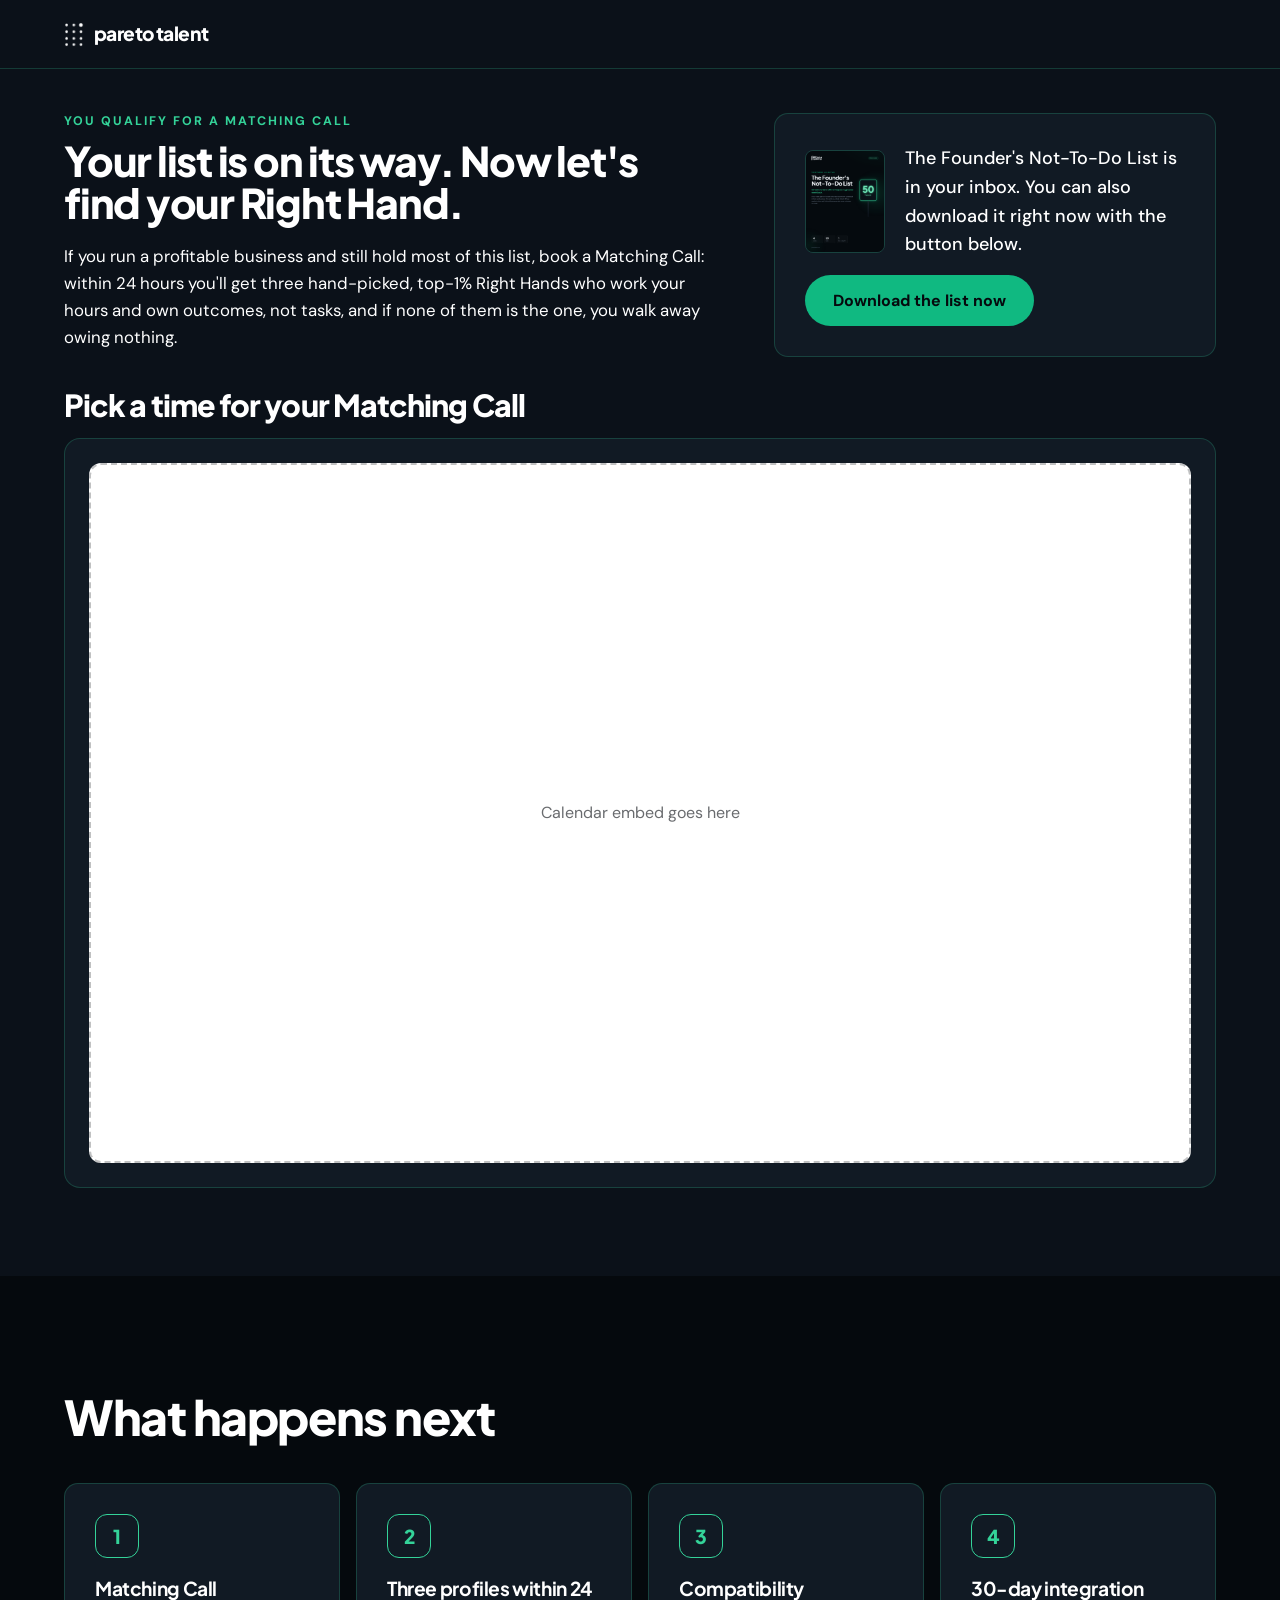
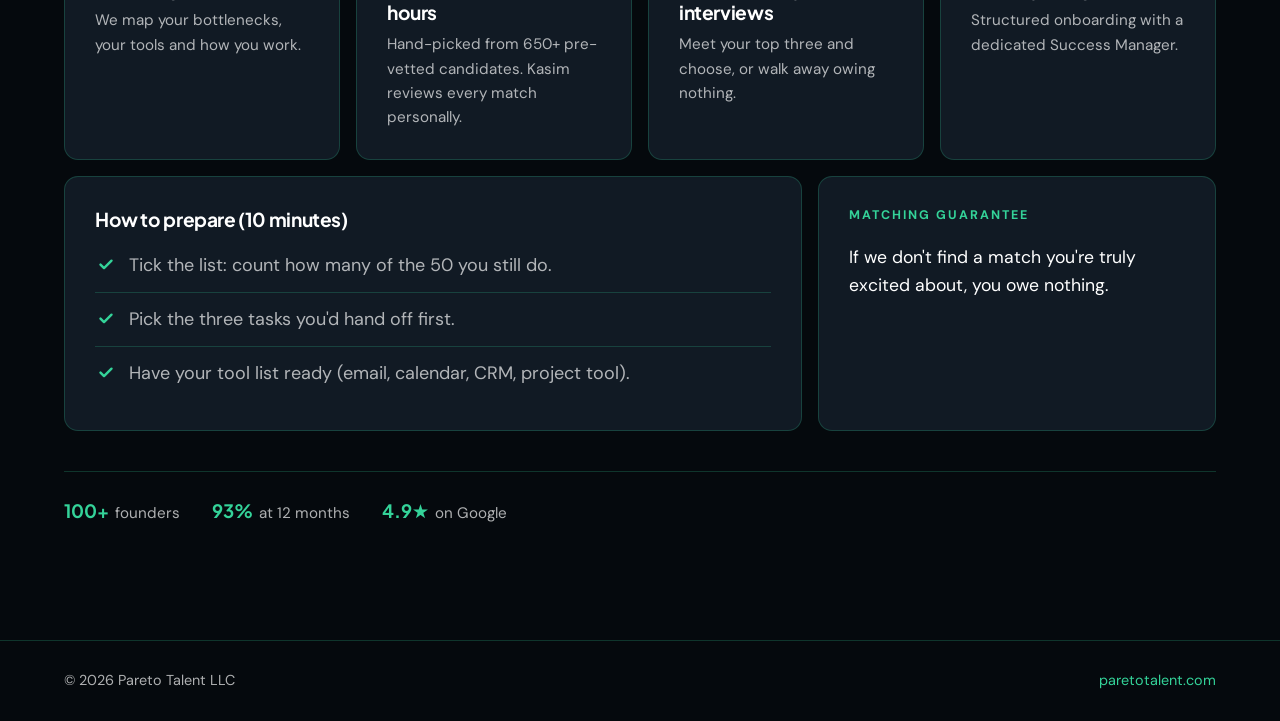
==== commit 1e27b89e: "Landing page v6: new form, pop-up, auto carousel, compact booking page - Switch to GoHighLevel form " ====
--- a/book.html
+++ b/book.html
@@ -11,7 +11,7 @@
 <link rel="preconnect" href="https://fonts.googleapis.com">
 <link rel="preconnect" href="https://fonts.gstatic.com" crossorigin>
 <link rel="stylesheet" href="https://fonts.googleapis.com/css2?family=DM+Sans:wght@400;500;700&family=Plus+Jakarta+Sans:wght@700;800&display=swap">
-<link rel="stylesheet" href="css/styles.css?v=3">
+<link rel="stylesheet" href="css/styles.css?v=6">
 </head>
 <body>
 <header><div class="wrap">
@@ -19,27 +19,26 @@
 </div></header>
 
 <main>
-<section class="top"><div class="wrap two">
-<div class="rv">
+<section id="book-top"><div class="wrap book">
+<div class="b-head">
 <p class="eyebrow">You qualify for a Matching Call</p>
-<h1 class="h1-md">Your list is on its way. Now let's find your Right Hand.</h1>
-<p class="offer" style="margin-top:24px">If you run a profitable business and still hold most of this list, book a Matching Call: within 24 hours you'll get three hand-picked, top-1% Right Hands who work your hours and own outcomes, not tasks, and if none of them is the one, you walk away owing nothing.</p>
+<h1>Your list is on its way. Now let's find your Right Hand.</h1>
 </div>
-<div class="card rv" style="--d:.15s">
-<div class="deliver"><img src="assets/lead-magnet/cover.png" width="935" height="1210" alt="Cover of The Founder's Not-To-Do List"><p>The Founder's Not-To-Do List is in your inbox.</p></div>
-<div class="cta" style="margin-top:20px"><a class="btn" href="assets/lead-magnet/the-founders-not-to-do-list.pdf" download>Download the list now</a></div>
+<p class="offer">If you run a profitable business and still hold most of this list, book a Matching Call: within 24 hours you'll get three hand-picked, top-1% Right Hands who work your hours and own outcomes, not tasks, and if none of them is the one, you walk away owing nothing.</p>
+<div class="card b-card">
+<div class="deliver"><img src="assets/lead-magnet/cover.png" width="935" height="1210" alt="Cover of The Founder's Not-To-Do List"><p>The Founder's Not-To-Do List is in your inbox. You can also download it right now with the button below.</p></div>
+<div class="cta" style="margin-top:16px"><a class="btn" href="assets/lead-magnet/the-founders-not-to-do-list.pdf" download>Download the list now</a></div>
+</div>
+<div class="b-cal" id="calendar">
+<h2>Pick a time for your Matching Call</h2>
+<div class="cal"><div class="cal-in">
+<!-- Calendar embed goes here: paste the calendar's iframe and script, replacing the placeholder below. -->
+<div class="cal-ph">Calendar embed goes here</div>
+</div></div>
 </div>
 </div></section>
 
-<section id="calendar" class="deep" style="padding-top:clamp(56px,7vw,88px)"><div class="wrap">
-<h2 class="rv">Pick a time for your Matching Call</h2>
-<div class="cal rv"><div class="cal-in">
-<!-- Calendar embed goes here: paste the calendar's iframe and script, replacing the placeholder below. -->
-<div class="cal-ph">Calendar embed goes here</div>
-</div></div>
-</div></section>
-
-<section><div class="wrap">
+<section class="deep"><div class="wrap">
 <h2 class="rv">What happens next</h2>
 <ol class="steps">
 <li class="card rv"><h3>Matching Call</h3><p>We map your bottlenecks, your tools and how you work.</p></li>
@@ -62,6 +61,6 @@
 
 <footer class="site-ft"><div class="wrap"><span>© 2026 Pareto Talent LLC</span><a href="https://paretotalent.com" target="_blank" rel="noopener">paretotalent.com</a></div></footer>
 
-<script src="js/main.js?v=3"></script>
+<script src="js/main.js?v=6"></script>
 </body>
 </html>
--- a/css/styles.css
+++ b/css/styles.css
@@ -42,7 +42,7 @@
 .btn{display:inline-flex;align-items:center;justify-content:center;gap:8px;font:700 1rem/1.2 var(--body);padding:16px 28px;border-radius:999px;border:0;background:var(--emerald);color:var(--ink);cursor:pointer;text-decoration:none;transition:background-color .2s,transform .2s}
 .btn:hover{background:var(--mint-hover);transform:translateY(-1px)}
 .btn.sm{padding:10px 18px;font-size:.92rem}
-.btn:focus-visible,a:focus-visible{outline:3px solid var(--mint);outline-offset:3px}
+.btn:focus-visible,a:focus-visible,button:focus-visible{outline:3px solid var(--mint);outline-offset:3px}
 .cta{margin-top:30px}
 
 /* cards */
@@ -53,13 +53,30 @@
 .hero{display:grid;grid-template-columns:1.1fr .9fr;gap:64px;align-items:center}
 #hero{padding-top:clamp(48px,7vw,96px)}
 .mock{justify-self:center;width:100%;max-width:440px}
-.mock img{border-radius:var(--r);border:1px solid var(--line);box-shadow:var(--glow),0 30px 60px rgba(0,0,0,.45);transform:rotate(2deg)}
 @media (max-width:900px){.hero{grid-template-columns:1fr;gap:48px}.mock{max-width:340px}}
 .chips{display:flex;flex-wrap:wrap;gap:10px;margin-top:30px}
 .chip{background:var(--surface);border:1px solid var(--line);border-radius:12px;padding:12px 16px;min-width:104px}
 .chip b{display:block;font:800 1.5rem/1.1 var(--head);color:var(--mint)}
 .chip span{font-size:.85rem}
 .trust{font-size:.88rem;margin-top:22px}
+
+/* carousel: stacked slides that cross-fade */
+.car{position:relative;aspect-ratio:4/5;overflow:hidden;border-radius:var(--r);border:1px solid var(--line);box-shadow:var(--glow),0 30px 60px rgba(0,0,0,.45);background:var(--bg-deep)}
+.car-slide{position:absolute;inset:0;margin:0;opacity:0;transition:opacity 1s ease}
+.car-slide.on{opacity:1}
+.car-slide img{width:100%;height:100%;object-fit:cover}
+
+/* pop-up form */
+.modal{border:1px solid var(--line);border-radius:16px;padding:0;width:min(620px,calc(100% - 24px));max-height:calc(100dvh - 24px);background:var(--bg-deep);color:var(--muted);box-shadow:var(--glow);overflow:auto}
+.modal:not([open]){display:block;visibility:hidden;position:fixed;top:0;left:-200vw;pointer-events:none}
+.modal::backdrop{background:rgba(5,9,13,.82)}
+.modal-in{position:relative;padding:26px 16px 16px}
+.modal .eyebrow{margin:0 0 8px 4px}
+.modal h2{font-size:clamp(1.35rem,3vw,1.7rem);margin:0 52px 18px 4px}
+.modal .formpanel{border:0;box-shadow:none;padding:0;background:none}
+.modal-x{position:absolute;top:14px;right:14px;width:40px;height:40px;border-radius:999px;border:1px solid var(--line);background:var(--surface);color:var(--fg);font:400 1.5rem/1 var(--body);cursor:pointer}
+.modal-x:hover{border-color:var(--mint);color:var(--mint)}
+html.modal-open{overflow:hidden}
 
 /* what's inside */
 .weeks{display:grid;grid-template-columns:repeat(4,1fr);gap:16px;margin-top:48px}
@@ -126,11 +143,18 @@
 .two{display:grid;grid-template-columns:1.15fr .85fr;gap:56px;align-items:center}
 @media (max-width:900px){.two{grid-template-columns:1fr;gap:36px}}
 .deliver{display:flex;gap:20px;align-items:center}
-.deliver img{width:96px;border-radius:8px;border:1px solid var(--line);flex:none}
+.deliver img{width:80px;border-radius:8px;border:1px solid var(--line);flex:none}
 .deliver p{color:var(--fg);font-weight:500}
 @media (max-width:420px){.deliver{flex-direction:column;align-items:flex-start}}
-.h1-md{font-size:clamp(2.2rem,4.6vw,3.6rem);max-width:18ch}
-.offer{font-size:1.15rem;color:var(--fg)}
+.offer{font-size:1.05rem;color:var(--fg)}
+.book{display:grid;grid-template-columns:1.2fr .8fr;grid-template-areas:"head card" "offer card" "cal cal";column-gap:48px;align-items:start}
+.book .b-head{grid-area:head}.book .b-card{grid-area:card;align-self:center}.book .offer{grid-area:offer;margin:12px 0 0}.book .b-cal{grid-area:cal;margin-top:32px}
+.book h1{font-size:clamp(1.8rem,3.2vw,2.6rem);max-width:22ch}
+.book .eyebrow{margin-bottom:10px}
+.book .b-cal h2{font-size:clamp(1.4rem,2.4vw,1.9rem);margin-bottom:0;max-width:none}
+.book .cal{margin-top:16px}
+#book-top{padding:clamp(24px,4vw,44px) 0 clamp(56px,7vw,88px)}
+@media (max-width:860px){.book{grid-template-columns:1fr;grid-template-areas:"head" "card" "cal" "offer"}.book .b-card{margin-top:18px}.book .offer{margin-top:28px}.book .b-card .deliver img{display:none}}
 .cal{background:var(--surface);border:1px solid var(--line);border-radius:16px;padding:clamp(10px,2vw,24px);margin-top:32px}
 .cal-in{background:#fff;color:var(--ink);border-radius:12px;min-height:700px;overflow:hidden}
 .cal-ph{min-height:700px;display:grid;place-items:center;border:2px dashed rgba(5,9,13,.25);border-radius:12px;font-size:1rem;color:rgba(5,9,13,.6)}
@@ -154,4 +178,4 @@
 /* reveals */
 .js .rv{opacity:0;transform:translateY(24px);transition:opacity .8s cubic-bezier(.2,.7,.2,1) var(--d,0s),transform .8s cubic-bezier(.2,.7,.2,1) var(--d,0s)}
 .js .rv.in{opacity:1;transform:none}
-@media (prefers-reduced-motion:reduce){.js .rv{opacity:1;transform:none;transition:none}html{scroll-behavior:auto}.btn{transition:none}.btn:hover{transform:none}}
+@media (prefers-reduced-motion:reduce){.car-slide{transition:none}.js .rv{opacity:1;transform:none;transition:none}html{scroll-behavior:auto}.btn{transition:none}.btn:hover{transform:none}}
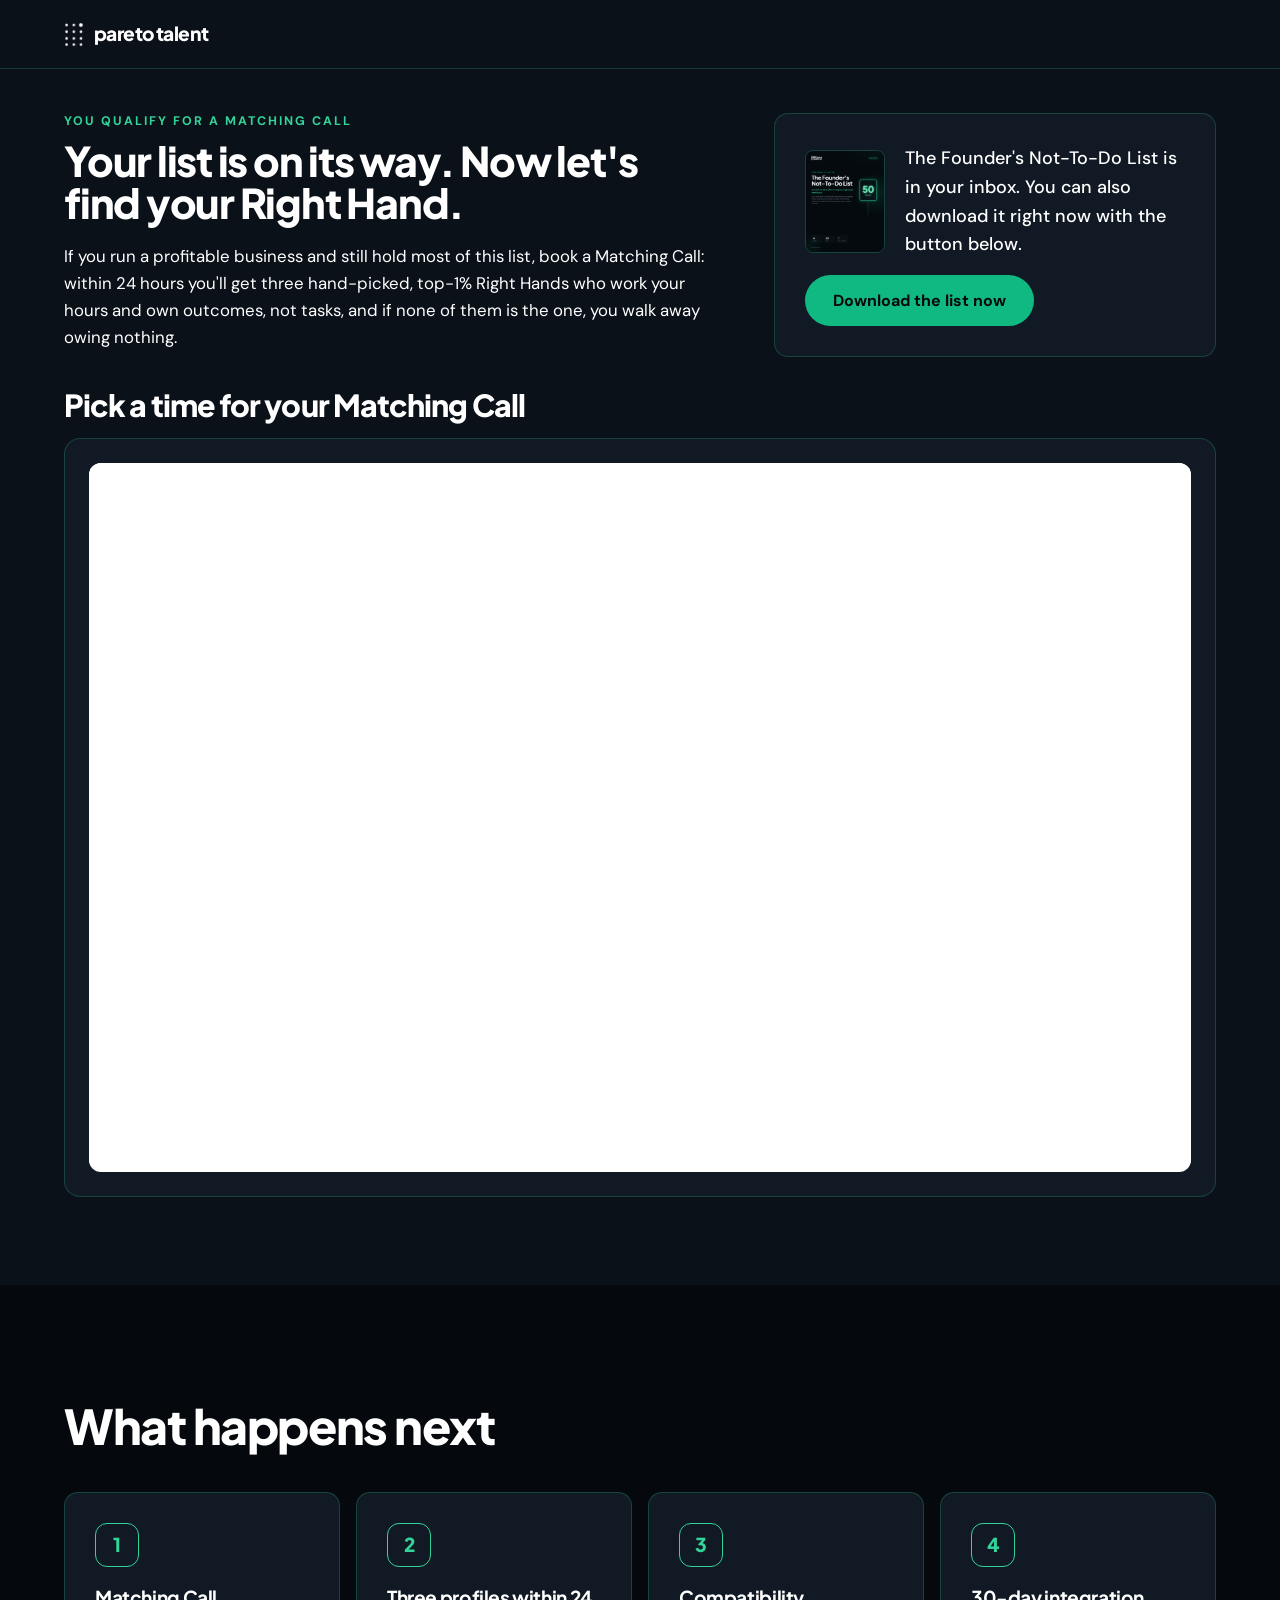
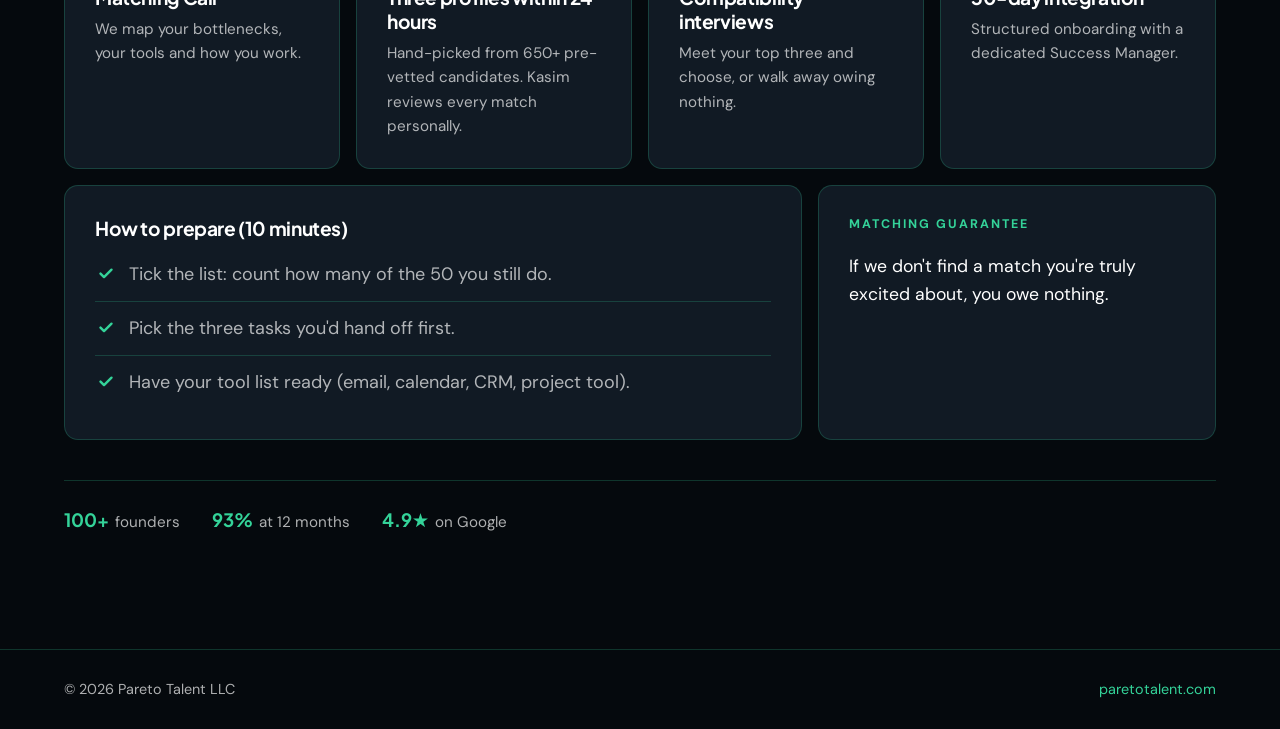
==== commit 5ef4abe6: "Landing page: calendar added" ====
--- a/book.html
+++ b/book.html
@@ -32,8 +32,8 @@
 <div class="b-cal" id="calendar">
 <h2>Pick a time for your Matching Call</h2>
 <div class="cal"><div class="cal-in">
-<!-- Calendar embed goes here: paste the calendar's iframe and script, replacing the placeholder below. -->
-<div class="cal-ph">Calendar embed goes here</div>
+<!-- GoHighLevel booking widget (calendar qUd4DKftRhP8VgIBWojp). form_embed.js resizes the iframe to fit. -->
+<iframe src="https://api.leadconnectorhq.com/widget/booking/qUd4DKftRhP8VgIBWojp" allow="payment" style="width:100%;min-height:700px;border:none;overflow:hidden" scrolling="no" id="qUd4DKftRhP8VgIBWojp_1791411332205" title="Book your Matching Call"></iframe>
 </div></div>
 </div>
 </div></section>
@@ -61,6 +61,7 @@
 
 <footer class="site-ft"><div class="wrap"><span>© 2026 Pareto Talent LLC</span><a href="https://paretotalent.com" target="_blank" rel="noopener">paretotalent.com</a></div></footer>
 
+<script src="https://api.leadconnectorhq.com/js/form_embed.js" type="text/javascript"></script>
 <script src="js/main.js?v=6"></script>
 </body>
 </html>
